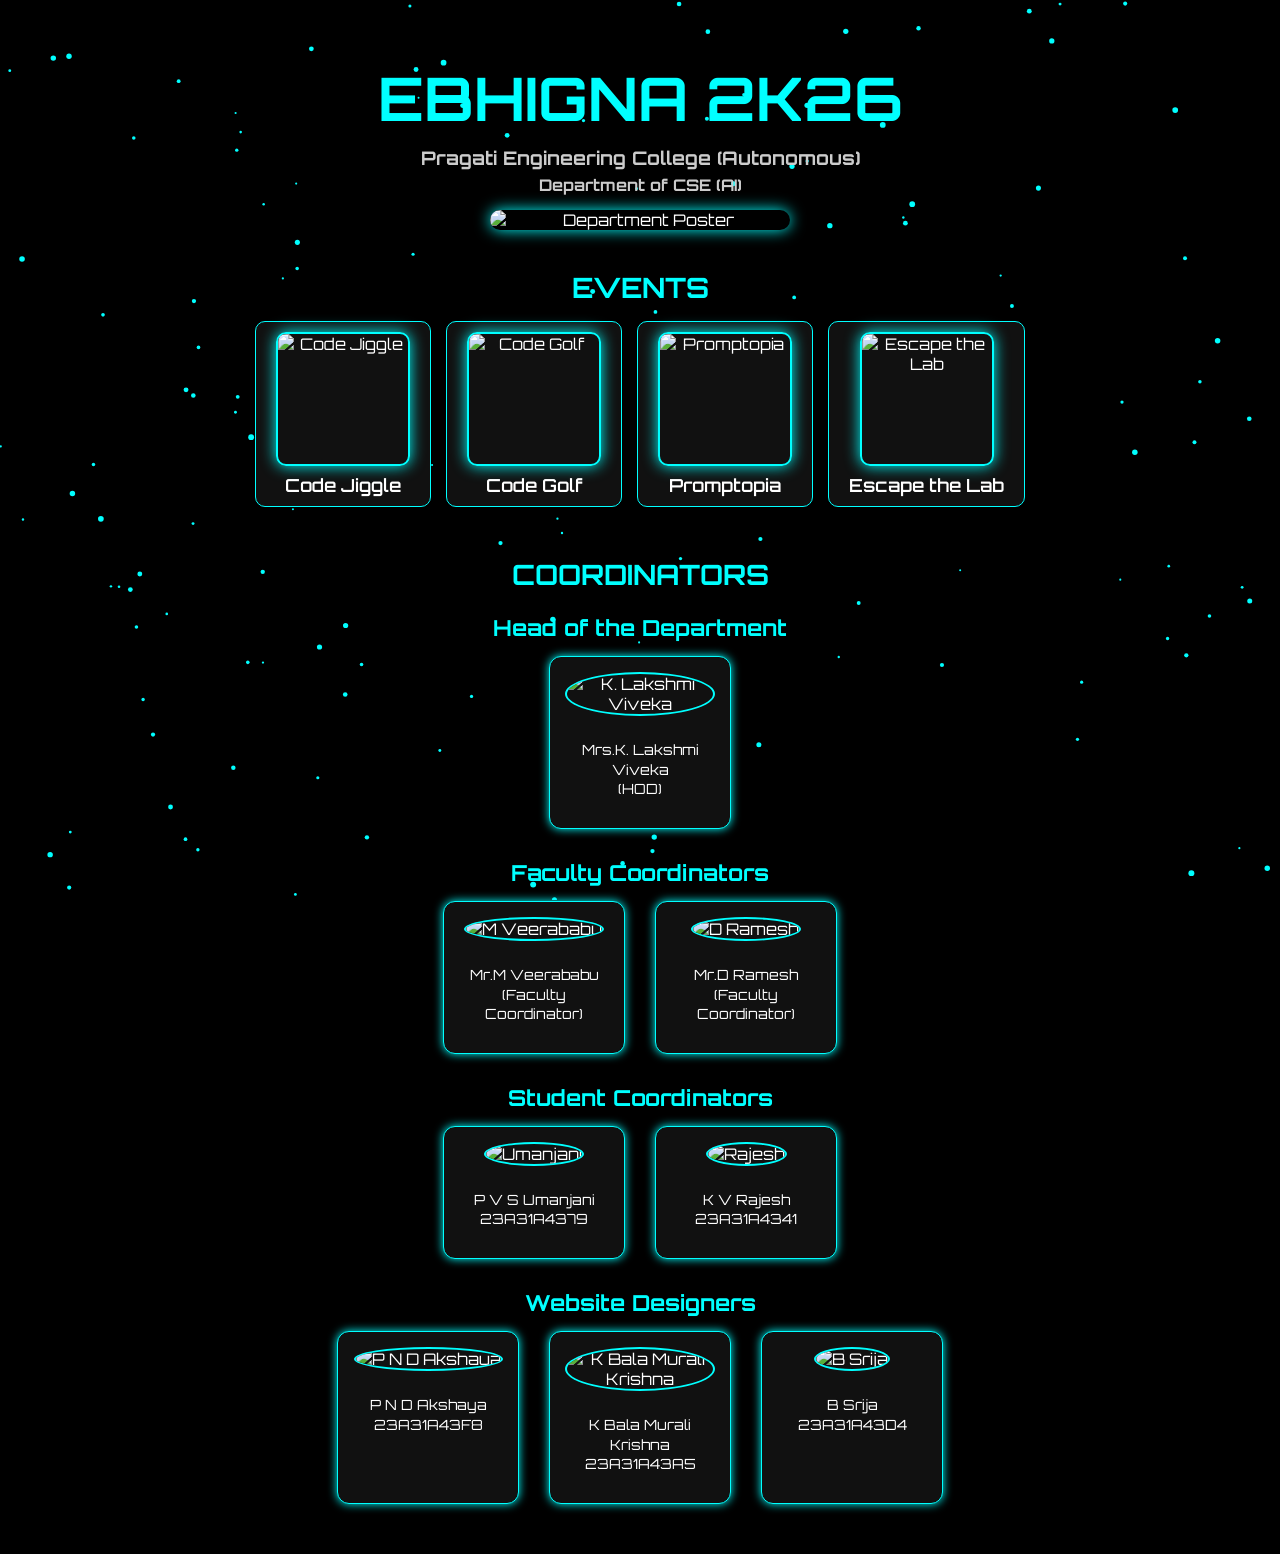
==== ebhigna.html @ 726fcb1c "Add files via upload" ====
<!DOCTYPE html>
<html lang="en">
<head>
  <meta charset="UTF-8">
  <meta name="viewport" content="width=device-width, initial-scale=1.0">
  <title>EBHIGNA 2K26</title>
  <link rel="stylesheet" href="ebhigna.css">
  <link href="https://fonts.googleapis.com/css2?family=Orbitron:wght@700&family=Roboto&display=swap" rel="stylesheet">
</head>
<body>

  <!-- Animated background -->
  <canvas id="bg"></canvas>

  <div class="container">

    <!-- Page Header -->
    <header class="page-header">
      <h1 class="ebhigna-title">EBHIGNA 2K26</h1>
    
      <h3>Pragati Engineering College (Autonomous)</h3>
      <h4>Department of CSE (AI)</h4>

      <div class="dept-poster">
        <img src="department_poster.jpg" alt="Department Poster">
      </div>
    </header>

    <!-- Events Section -->
    <!-- Events Section -->
<section class="events">
  <h2 class="section-title">Events</h2>
  <ul class="event-list">
    <li class="event" data-description="Code Jiggle is a coding event where participants solve puzzles and challenges in a fun, competitive environment.">
      <img src="codejiggle.jpg" alt="Code Jiggle" class="event-img">
      <p>Code Jiggle</p>
    </li>

    <li class="event" data-description="Code Golf challenges participants to solve problems using the shortest possible code.">
      <img src="codegolf.jpg" alt="Code Golf" class="event-img">
      <p>Code Golf</p>
    </li>

    <li class="event" data-description="Promptopia is all about AI prompts, creativity, and prompt engineering challenges.">
      <img src="promptopia.jpg" alt="Promptopia" class="event-img">
      <p>Promptopia</p>
    </li>

    <li class="event" data-description="Escape the Lab is a problem-solving and logic event with a mystery/lab theme.">
      <img src="escapelab.jpg" alt="Escape the Lab" class="event-img">
      <p>Escape the Lab</p>
    </li>
  </ul>
</section>


    <!-- Coordinators Section -->
    <section class="coordinators">
      <h2 class="section-title">Coordinators</h2>

      <!-- HOD -->
      <div class="section-group">
        <h3>Head of the Department</h3>
        <div class="coord-row">
          <div class="coord-card">
            <img src="hod.jpg" alt="K. Lakshmi Viveka">
            <p>Mrs.K. Lakshmi Viveka<br>(HOD)</p>
          </div>
        </div>
      </div>

      <!-- Faculty Coordinators -->
      <div class="section-group">
        <h3>Faculty Coordinators</h3>
        <div class="coord-row">
          <div class="coord-card">
	    <img src="veerababu.jpg" alt="M Veerababu">
            <p>Mr.M Veerababu<br>(Faculty Coordinator)</p>
          </div>
          <div class="coord-card">
            <img src="ramesh.jpg" alt="D Ramesh">
            <p>Mr.D Ramesh<br>(Faculty Coordinator)</p>
          </div>
        </div>
      </div>

      <!-- Student Coordinators -->
      <div class="section-group">
        <h3>Student Coordinators</h3>
        <div class="coord-row">
          <div class="coord-card">
            <img src="umanjani.jpg" alt="Umanjani">
            <p>P V S Umanjani<br>23A31A4379</p>
          </div>
          <div class="coord-card">
            <img src="rajesh.jpg" alt="Rajesh">
            <p>K V Rajesh<br>23A31A4341</p>
          </div>
        </div>
      </div>

      <!-- Website Designers -->
      <div class="section-group">
        <h3>Website Designers</h3>
        <div class="coord-row">
          <div class="coord-card">
            <img src="akshaya.jpg" alt="P N D Akshaya">
            <p>P N D Akshaya<br>23A31A43F8</p>
          </div>
          <div class="coord-card">
	    <img src="bala.jpg" alt="K Bala Murali Krishna">
            <p>K Bala Murali Krishna<br>23A31A43A5</p>
          </div>
          <div class="coord-card">
            <img src="srija.jpg" alt="B Srija">
            <p>B Srija<br>23A31A43D4</p>
          </div>
        </div>
      </div>
    </section>

  </div>

  <!-- Event Description Popup -->
  <div id="modal" class="modal">
    <div class="modal-content">
      <span class="close">&times;</span>
      <h3 id="modal-name"></h3>
      <p id="modal-text"></p>
    </div>
  </div>

  <script src="ebhigna.js"></script>
</body>
</html>
---- ebhigna.css ----
/* ---------- BASIC RESET ---------- */
body, html {
  margin: 0;
  padding: 0;
  width: 100%;
  font-family: 'Orbitron', sans-serif;
  overflow-x: hidden;
  background: #000;
  color: white;
}

/* ---------- BACKGROUND CANVAS ---------- */
canvas#bg {
  position: fixed;
  top: 0;
  left: 0;
  width: 100%;
  height: 100%;
  z-index: 0;
}

/* ---------- MAIN CONTAINER ---------- */
.container {
  position: relative;
  z-index: 2;
  padding: 20px;
  text-align: center;
}

/* ---------- PAGE HEADER ---------- */
.page-header h1 {
  font-size: 60px;
  color: cyan;
  margin-bottom: 10px;
}

.page-header h2 {
  font-size: 36px;
  color: #0ff;
}

.page-header h3, .page-header h4 {
  margin: 5px 0;
  color: #ccc;
}

/* ---------- DEPARTMENT POSTER ---------- */
.dept-poster img {
  width: 300px;
  max-width: 80%;
  border-radius: 10px;
  margin: 15px auto;
  display: block;
  box-shadow: 0 0 15px cyan;
}

/* ---------- EVENTS SECTION ---------- */
.events {
  margin-top: 40px;
}

.section-title {
  color: cyan;
  font-size: 28px;
  margin-bottom: 15px;
  text-transform: uppercase;
}

.event-list {
  list-style: none;
  padding: 0;
  display: flex;
  flex-wrap: wrap;
  justify-content: center;
  gap: 15px;
}

.event {
  background: #111;
  color: white;
  border: 1px solid cyan;
  padding: 10px 20px;
  border-radius: 10px;
  cursor: pointer;
  transition: 0.3s;
}

.event:hover {
  background: cyan;
  color: black;
  box-shadow: 0 0 10px cyan;
}

/* ---------- EVENT IMAGE STYLING ---------- */
.event {
  display: flex;
  flex-direction: column;
  align-items: center;
  justify-content: center;
}

.event-img {
  width: 130px;
  height: 130px;
  object-fit: cover;
  border-radius: 10px;
  border: 2px solid cyan;
  box-shadow: 0 0 15px cyan;
  margin-bottom: 8px;
  transition: transform 0.3s ease, box-shadow 0.3s ease;
}

.event:hover .event-img {
  transform: scale(1.08);
  box-shadow: 0 0 25px cyan;
}

.event p {
  font-size: 18px;
  color: white;
  margin: 0;
  font-weight: 600;
}


/* ---------- COORDINATORS SECTION ---------- */
.coordinators {
  margin-top: 50px;
  text-align: center;
}

.section-group {
  margin-bottom: 30px;
}

.section-group h3 {
  color: cyan;
  margin-bottom: 15px;
  font-size: 22px;
}

/* ---------- Coordinator Cards ---------- */
.coord-row {
  display: flex;
  justify-content: center;
  flex-wrap: wrap;
  gap: 30px;
}

.coord-card {
  background: #111;
  border: 1px solid cyan;
  border-radius: 12px;
  padding: 15px;
  width: 150px;
  text-align: center;
  box-shadow: 0 0 10px cyan;
  transition: transform 0.3s ease, box-shadow 0.3s ease;
}

.coord-card:hover {
  transform: scale(1.05);
  box-shadow: 0 0 20px cyan;
}

.coord-card img {
  width: 100px;
  height: 100px;
  object-fit: cover;
  border-radius: 50%;
  border: 2px solid cyan;
  margin-bottom: 10px;
}

.coord-card p {
  font-size: 14px;
  color: #fff;
  line-height: 1.4;
}

/* ---------- EVENT POPUP BOX (FINAL) ---------- */
.modal {
  display: none;
  position: fixed;
  top: 0;
  left: 0;
  width: 100%;
  height: 100%;
  background: rgba(0, 0, 0, 0.6);
  justify-content: center;
  align-items: center;
  z-index: 1000;
}

.modal-content {
  background: #0a0a0a;
  color: cyan;
  padding: 30px;
  border-radius: 15px;
  width: 720px;          /* wide enough for 4 coordinator boxes */
  max-width: 95%;
  max-height: 80vh;
  overflow-y: auto;
  box-shadow: 0 0 25px cyan;
  text-align: center;
  position: relative;
  animation: popup 0.35s ease;
  display: flex;
  flex-direction: column;
  align-items: center;
}

/* Popup animation */
@keyframes popup {
  from { transform: scale(0.85); opacity: 0; }
  to { transform: scale(1); opacity: 1; }
}

/* Close button */
.close {
  position: absolute;
  top: 8px;
  right: 12px;
  color: red;
  font-size: 22px;
  font-weight: bold;
  cursor: pointer;
}
.close:hover {
  color: white;
}

/* Title and text alignment inside popup */
#modal-name {
  font-size: 26px;
  color: cyan;
  margin-bottom: 10px;
}
#modal-text {
  text-align: left;
  color: #fff;
  margin: 0 auto 15px;
  max-width: 600px;
  line-height: 1.5;
}

/* Coordinator cards inside popup */
.popup-coord-section {
  margin-top: 15px;
}
.popup-coord-title {
  color: cyan;
  margin: 10px 0;
  font-size: 20px;
  text-transform: uppercase;
}
.popup-coord-row {
  display: flex;
  justify-content: center;
  gap: 20px;
  flex-wrap: nowrap;   /* ensures all 4 stay in one row */
}
.popup-coord-card {
  background: #111;
  border: 1px solid cyan;
  border-radius: 10px;
  padding: 10px;
  width: 150px;
  text-align: center;
  box-shadow: 0 0 10px cyan;
  transition: transform 0.3s ease, box-shadow 0.3s ease;
}
.popup-coord-card:hover {
  transform: scale(1.05);
  box-shadow: 0 0 20px cyan;
}
.popup-coord-card img {
  width: 90px;
  height: 90px;
  object-fit: cover;
  border-radius: 50%;
  border: 2px solid cyan;
  margin-bottom: 8px;
}
.popup-coord-card p {
  font-size: 13px;
  color: white;
  line-height: 1.3;
}

/* ---------- RESPONSIVE ---------- */
@media (max-width: 768px) {
  .page-header h1 { font-size: 40px; }
  .page-header h2 { font-size: 28px; }
  .event { padding: 8px 15px; }
  .modal-content {
    width: 95%;
    max-height: 85vh;
    padding: 20px;
  }
  .popup-coord-row {
    flex-wrap: wrap; /* allow wrapping on mobile */
  }
}

/* ---------- REGISTER BUTTON ---------- */
.register-btn {
  background: cyan;
  color: black;
  font-weight: bold;
  text-decoration: none;
  padding: 10px 25px;
  border-radius: 8px;
  box-shadow: 0 0 15px cyan;
  transition: all 0.3s ease;
}

.register-btn:hover {
  background: black;
  color: cyan;
  box-shadow: 0 0 25px cyan;
}
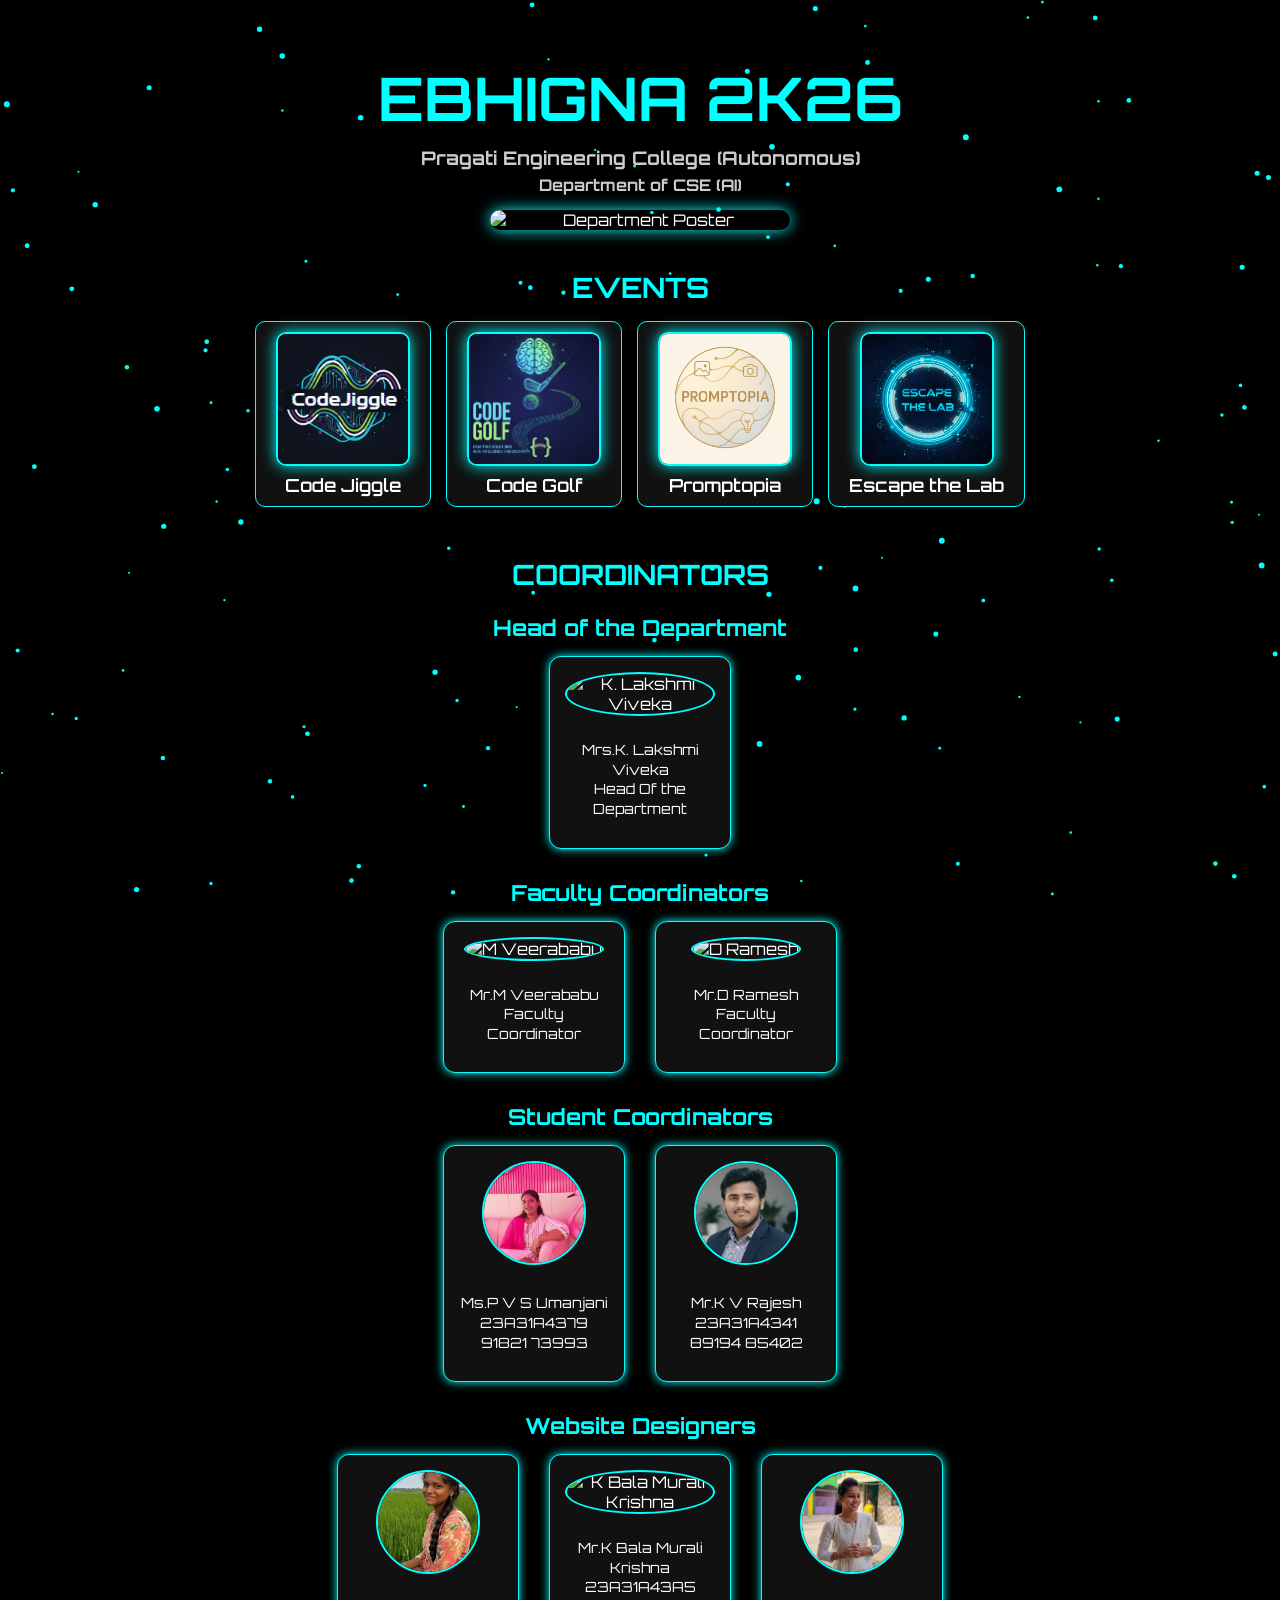
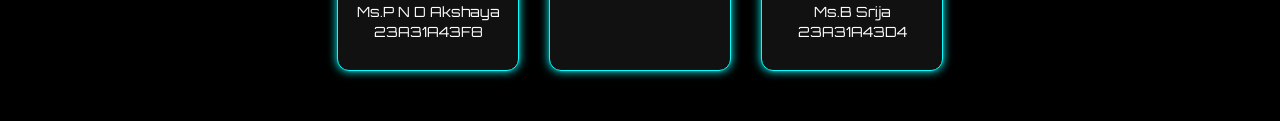
==== commit f8488e7d: "Update ebhigna.html" ====
--- a/ebhigna.html
+++ b/ebhigna.html
@@ -64,7 +64,7 @@
         <div class="coord-row">
           <div class="coord-card">
             <img src="hod.jpg" alt="K. Lakshmi Viveka">
-            <p>Mrs.K. Lakshmi Viveka<br>(HOD)</p>
+            <p>Mrs.K. Lakshmi Viveka<br>Head Of the Department</p>
           </div>
         </div>
       </div>
@@ -75,11 +75,11 @@
         <div class="coord-row">
           <div class="coord-card">
 	    <img src="veerababu.jpg" alt="M Veerababu">
-            <p>Mr.M Veerababu<br>(Faculty Coordinator)</p>
+            <p>Mr.M Veerababu<br>Faculty Coordinator</p>
           </div>
           <div class="coord-card">
             <img src="ramesh.jpg" alt="D Ramesh">
-            <p>Mr.D Ramesh<br>(Faculty Coordinator)</p>
+            <p>Mr.D Ramesh<br>Faculty Coordinator</p>
           </div>
         </div>
       </div>
@@ -90,11 +90,11 @@
         <div class="coord-row">
           <div class="coord-card">
             <img src="umanjani.jpg" alt="Umanjani">
-            <p>P V S Umanjani<br>23A31A4379</p>
+            <p>Ms.P V S Umanjani<br>23A31A4379<br>91821 73993</p>
           </div>
           <div class="coord-card">
             <img src="rajesh.jpg" alt="Rajesh">
-            <p>K V Rajesh<br>23A31A4341</p>
+            <p>Mr.K V Rajesh<br>23A31A4341<br>89194 85402</p>
           </div>
         </div>
       </div>
@@ -105,15 +105,15 @@
         <div class="coord-row">
           <div class="coord-card">
             <img src="akshaya.jpg" alt="P N D Akshaya">
-            <p>P N D Akshaya<br>23A31A43F8</p>
+            <p>Ms.P N D Akshaya<br>23A31A43F8</p>
           </div>
           <div class="coord-card">
 	    <img src="bala.jpg" alt="K Bala Murali Krishna">
-            <p>K Bala Murali Krishna<br>23A31A43A5</p>
+            <p>Mr.K Bala Murali Krishna<br>23A31A43A5</p>
           </div>
           <div class="coord-card">
             <img src="srija.jpg" alt="B Srija">
-            <p>B Srija<br>23A31A43D4</p>
+            <p>Ms.B Srija<br>23A31A43D4</p>
           </div>
         </div>
       </div>
@@ -133,3 +133,4 @@
   <script src="ebhigna.js"></script>
 </body>
 </html>
+
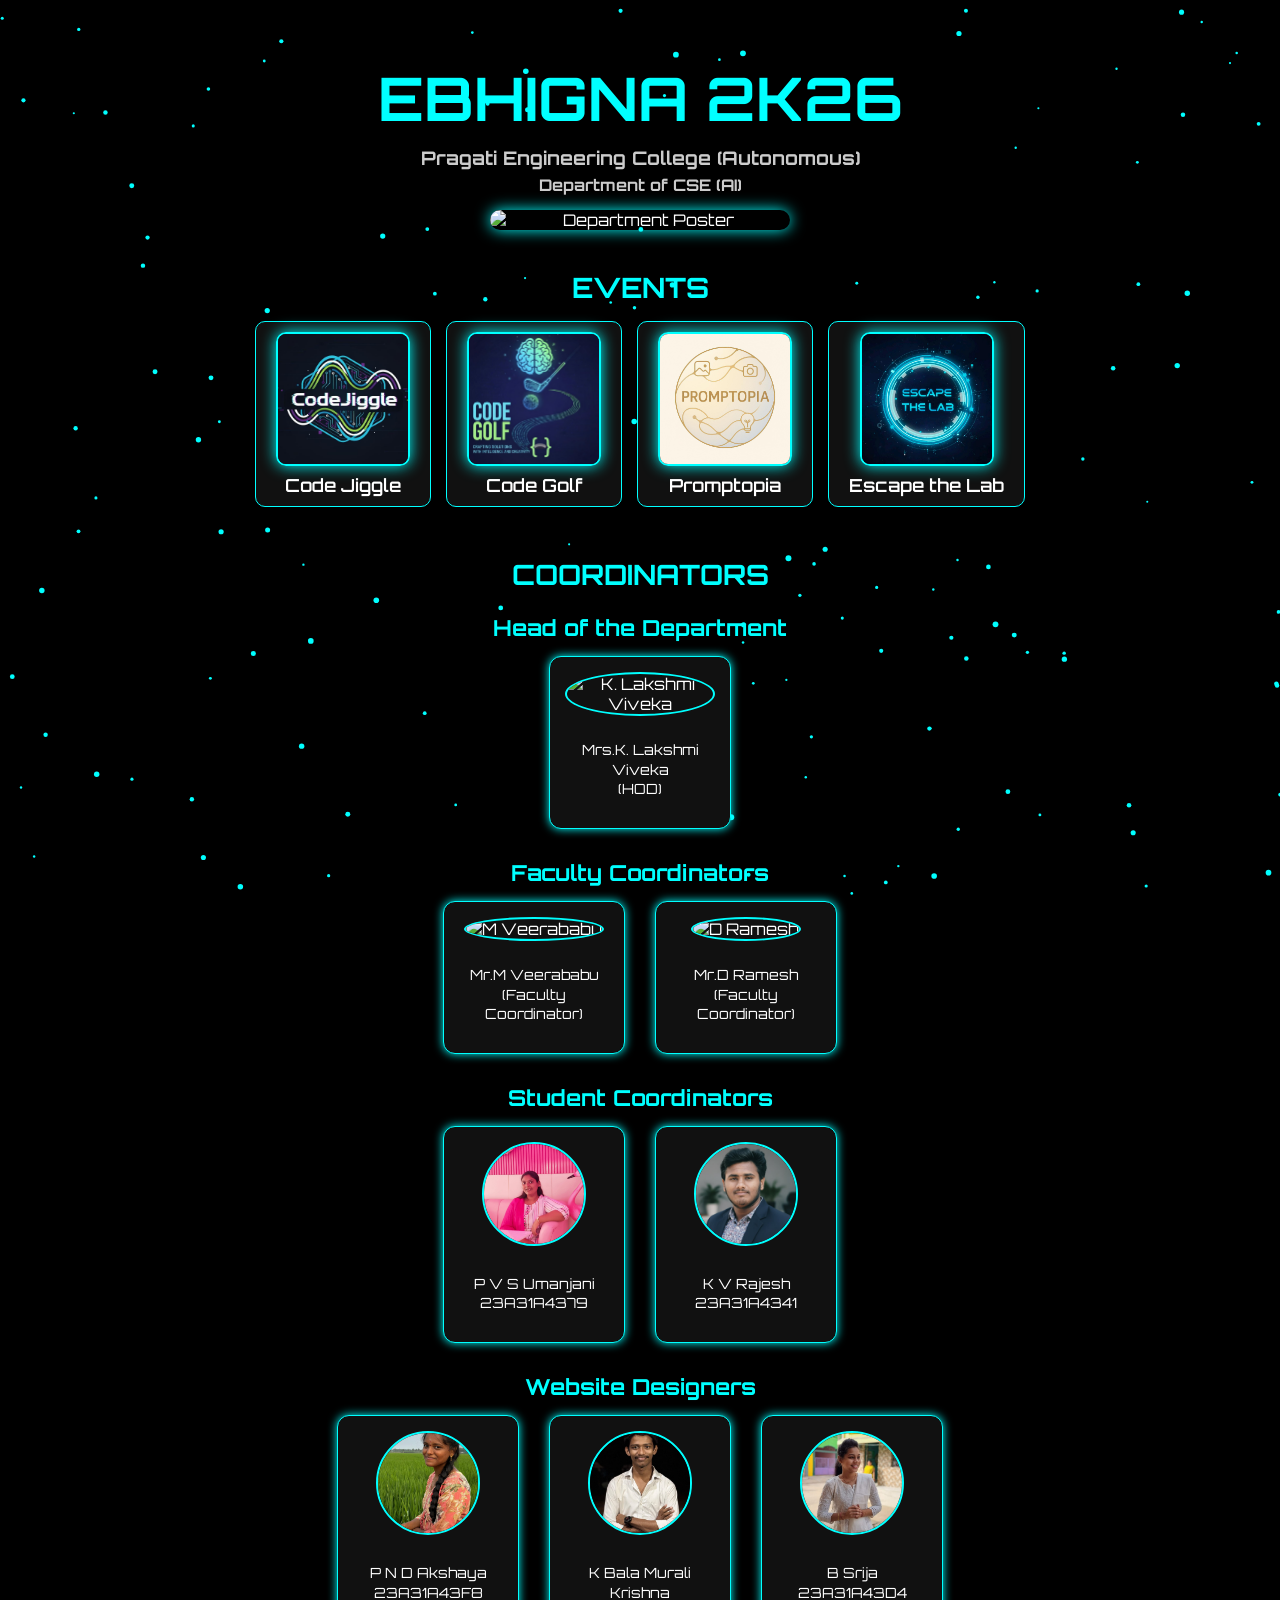
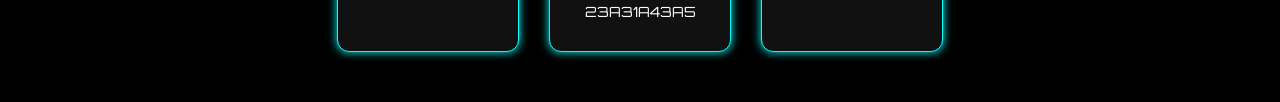
==== commit 0a2c22b4: "Revise event details and guidelines in ebhigna.html Updated event descriptions and guidelines for cl" ====
--- a/ebhigna.html
+++ b/ebhigna.html
@@ -17,7 +17,6 @@
     <!-- Page Header -->
     <header class="page-header">
       <h1 class="ebhigna-title">EBHIGNA 2K26</h1>
-    
       <h3>Pragati Engineering College (Autonomous)</h3>
       <h4>Department of CSE (AI)</h4>
 
@@ -27,32 +26,65 @@
     </header>
 
     <!-- Events Section -->
-    <!-- Events Section -->
-<section class="events">
-  <h2 class="section-title">Events</h2>
-  <ul class="event-list">
-    <li class="event" data-description="Code Jiggle is a coding event where participants solve puzzles and challenges in a fun, competitive environment.">
-      <img src="codejiggle.jpg" alt="Code Jiggle" class="event-img">
-      <p>Code Jiggle</p>
-    </li>
+    <section class="events">
+      <h2 class="section-title">Events</h2>
+      <ul class="event-list">
 
-    <li class="event" data-description="Code Golf challenges participants to solve problems using the shortest possible code.">
-      <img src="codegolf.jpg" alt="Code Golf" class="event-img">
-      <p>Code Golf</p>
-    </li>
+        <!-- ✅ Updated Code Jiggle -->
+        <li class="event" data-description="
+        <br>
+        CodeJiggle is a two-round coding event — a 25-minute quiz on programming and aptitude, followed by a 1-hour coding round to design functional solutions testing logic and implementation skills.
+        <br><br>
+        <strong style='color:cyan;'>Guidelines:</strong><br>
+	1. Be honest — no malpractice.<br>
+	2. Submit within the time limit.<br>
+	3. Follow organizer instructions.<br>
+	4. Use only approved tools.<br>
+	5. Write original, requirement-based code.
+	">
+          <img src="codejiggle.jpg" alt="Code Jiggle" class="event-img">
+          <p>Code Jiggle</p>
+        </li>
 
-    <li class="event" data-description="Promptopia is all about AI prompts, creativity, and prompt engineering challenges.">
-      <img src="promptopia.jpg" alt="Promptopia" class="event-img">
-      <p>Promptopia</p>
-    </li>
+        <!-- code Golf -->
+        <li class="event" data-description=" <br>
+        Code Golf is a fun C coding contest where participants solve tasks using the shortest possible code. Correct output is mandatory, and creativity with concise solutions wins.
+        <br><br>
+        <strong style='color:cyan;'>Guidelines:</strong><br>
+	1. Use only C language.<br>
+	2. Write the shortest working code.<br>
+	3. Shortest valid code wins.<br>
+	4. Judges’ decision is final.">
+          <img src="codegolf.jpg" alt="Code Golf" class="event-img">
+          <p>Code Golf</p>
+        </li>
 
-    <li class="event" data-description="Escape the Lab is a problem-solving and logic event with a mystery/lab theme.">
-      <img src="escapelab.jpg" alt="Escape the Lab" class="event-img">
-      <p>Escape the Lab</p>
-    </li>
-  </ul>
-</section>
+        <li class="event" data-description=" <br>
+        Participants view an image and write the most accurate AI prompt to recreate it using tools like DALL·E, Midjourney, or Leonardo AI.
+        <br><br>
+        <strong style='color:cyan;'>Guidelines:</strong><br>
+        1. A tool will be provided no other tool is used..<br>
+        2. Laptop is required.">
+          <img src="promptopia.jpg" alt="Promptopia" class="event-img">
+          <p>Promptopia</p>
+        </li>
 
+        <li class="event" data-description=" <br>
+        Escape the Lab is a story-based tech challenge where participants solve puzzles, debug clues, and decode messages to unlock rounds and escape the virtual lab.
+        <br><br>
+        <strong style='color:cyan;'>Guidelines:</strong><br>
+	1. Teams of up to 3 members.<br>
+	2. Solve logical, technical, and decoding challenges to progress.<br>
+	3. Each level has puzzles, debugging tasks, and clues tied to the story.<br>
+	4. No phones, internet, or external help allowed.<br>
+	5. Follow the storyline closely — rounds are connected.<br>
+	6. First to escape (finish all rounds) wins.<br>
+	7. Report 15 minutes early for briefing and verification.">
+          <img src="escapelab.jpg" alt="Escape the Lab" class="event-img">
+          <p>Escape the Lab</p>
+        </li>
+      </ul>
+    </section>
 
     <!-- Coordinators Section -->
     <section class="coordinators">
@@ -64,7 +96,7 @@
         <div class="coord-row">
           <div class="coord-card">
             <img src="hod.jpg" alt="K. Lakshmi Viveka">
-            <p>Mrs.K. Lakshmi Viveka<br>Head Of the Department</p>
+            <p>Mrs.K. Lakshmi Viveka<br>(HOD)</p>
           </div>
         </div>
       </div>
@@ -74,12 +106,12 @@
         <h3>Faculty Coordinators</h3>
         <div class="coord-row">
           <div class="coord-card">
-	    <img src="veerababu.jpg" alt="M Veerababu">
-            <p>Mr.M Veerababu<br>Faculty Coordinator</p>
+            <img src="veerababu.jpg" alt="M Veerababu">
+            <p>Mr.M Veerababu<br>(Faculty Coordinator)</p>
           </div>
           <div class="coord-card">
             <img src="ramesh.jpg" alt="D Ramesh">
-            <p>Mr.D Ramesh<br>Faculty Coordinator</p>
+            <p>Mr.D Ramesh<br>(Faculty Coordinator)</p>
           </div>
         </div>
       </div>
@@ -90,11 +122,11 @@
         <div class="coord-row">
           <div class="coord-card">
             <img src="umanjani.jpg" alt="Umanjani">
-            <p>Ms.P V S Umanjani<br>23A31A4379<br>91821 73993</p>
+            <p>P V S Umanjani<br>23A31A4379</p>
           </div>
           <div class="coord-card">
             <img src="rajesh.jpg" alt="Rajesh">
-            <p>Mr.K V Rajesh<br>23A31A4341<br>89194 85402</p>
+            <p>K V Rajesh<br>23A31A4341</p>
           </div>
         </div>
       </div>
@@ -105,20 +137,19 @@
         <div class="coord-row">
           <div class="coord-card">
             <img src="akshaya.jpg" alt="P N D Akshaya">
-            <p>Ms.P N D Akshaya<br>23A31A43F8</p>
+            <p>P N D Akshaya<br>23A31A43F8</p>
           </div>
           <div class="coord-card">
-	    <img src="bala.jpg" alt="K Bala Murali Krishna">
-            <p>Mr.K Bala Murali Krishna<br>23A31A43A5</p>
+            <img src="bala.jpg" alt="K Bala Murali Krishna">
+            <p>K Bala Murali Krishna<br>23A31A43A5</p>
           </div>
           <div class="coord-card">
             <img src="srija.jpg" alt="B Srija">
-            <p>Ms.B Srija<br>23A31A43D4</p>
+            <p>B Srija<br>23A31A43D4</p>
           </div>
         </div>
       </div>
     </section>
-
   </div>
 
   <!-- Event Description Popup -->
@@ -133,4 +164,3 @@
   <script src="ebhigna.js"></script>
 </body>
 </html>
-
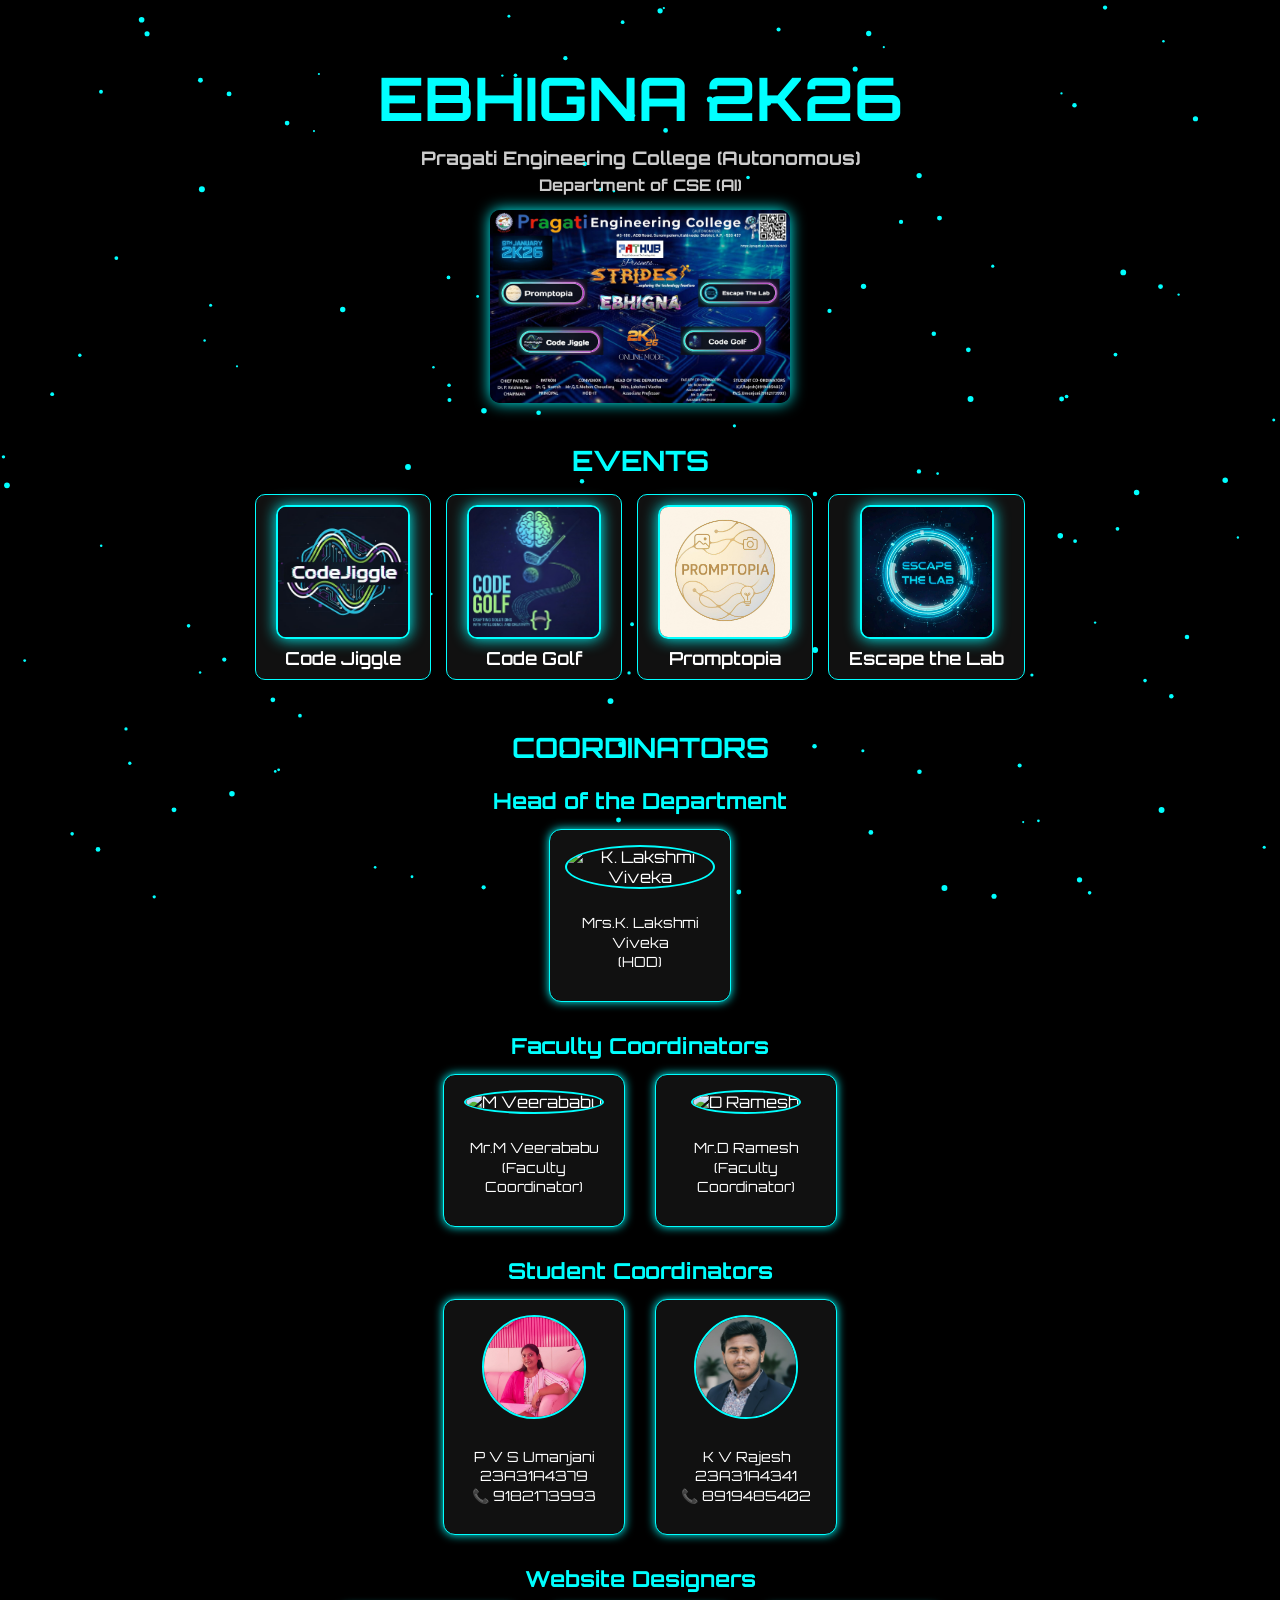
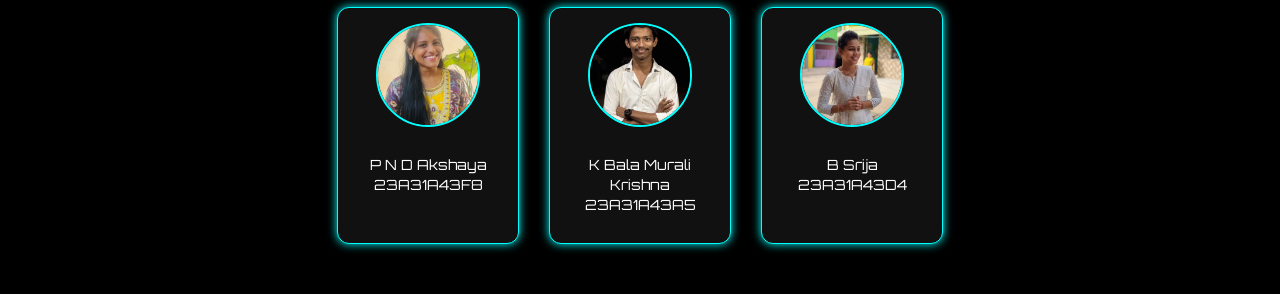
==== commit 25ab7669: "Update student coordinators with contact numbers Added phone numbers for student coordinators." ====
--- a/ebhigna.html
+++ b/ebhigna.html
@@ -122,11 +122,11 @@
         <div class="coord-row">
           <div class="coord-card">
             <img src="umanjani.jpg" alt="Umanjani">
-            <p>P V S Umanjani<br>23A31A4379</p>
+            <p>P V S Umanjani<br>23A31A4379<br>📞 9182173993</p>
           </div>
           <div class="coord-card">
             <img src="rajesh.jpg" alt="Rajesh">
-            <p>K V Rajesh<br>23A31A4341</p>
+            <p>K V Rajesh<br>23A31A4341<br>📞 8919485402</p>
           </div>
         </div>
       </div>
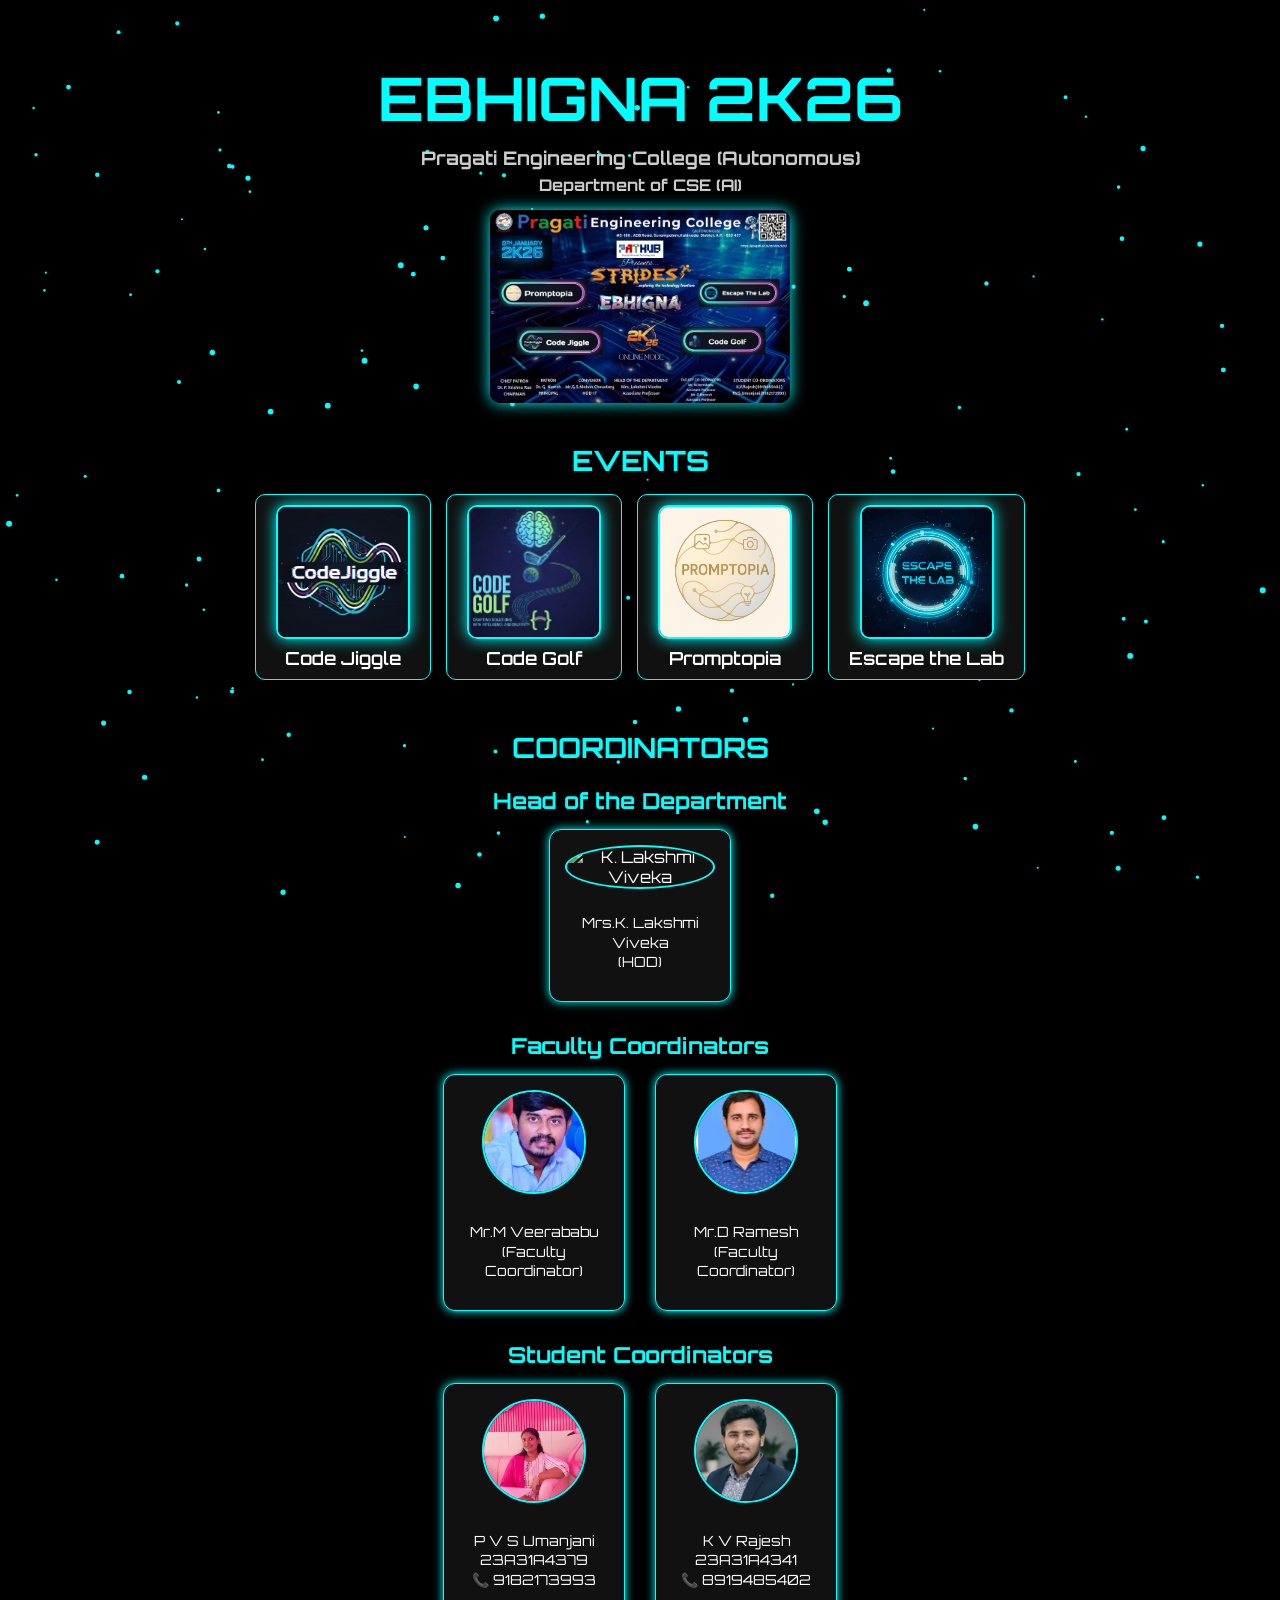
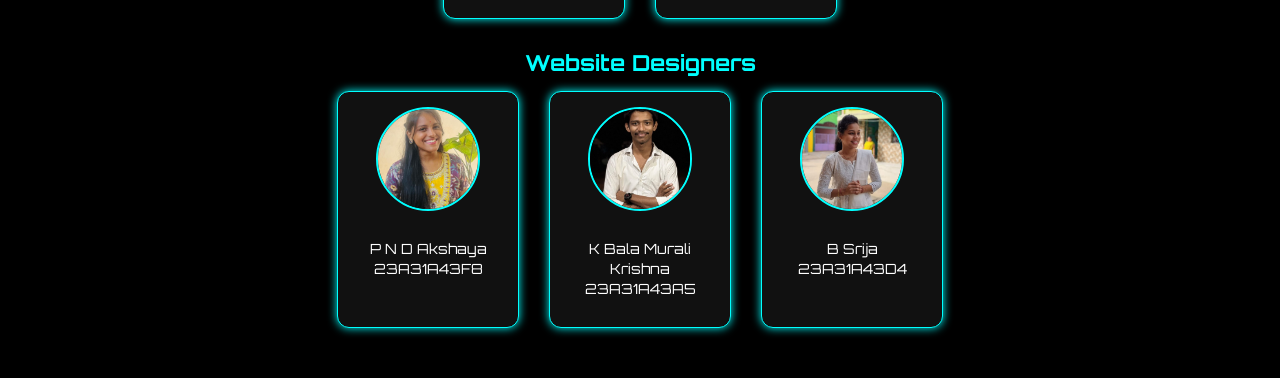
==== commit 8533ec7c: "Fix HTML formatting and update event details" ====
--- a/ebhigna.html
+++ b/ebhigna.html
@@ -95,7 +95,7 @@
         <h3>Head of the Department</h3>
         <div class="coord-row">
           <div class="coord-card">
-            <img src="hod.jpg" alt="K. Lakshmi Viveka">
+            <img src="hodmam.jpg" alt="K. Lakshmi Viveka">
             <p>Mrs.K. Lakshmi Viveka<br>(HOD)</p>
           </div>
         </div>
@@ -164,3 +164,4 @@
   <script src="ebhigna.js"></script>
 </body>
 </html>
+
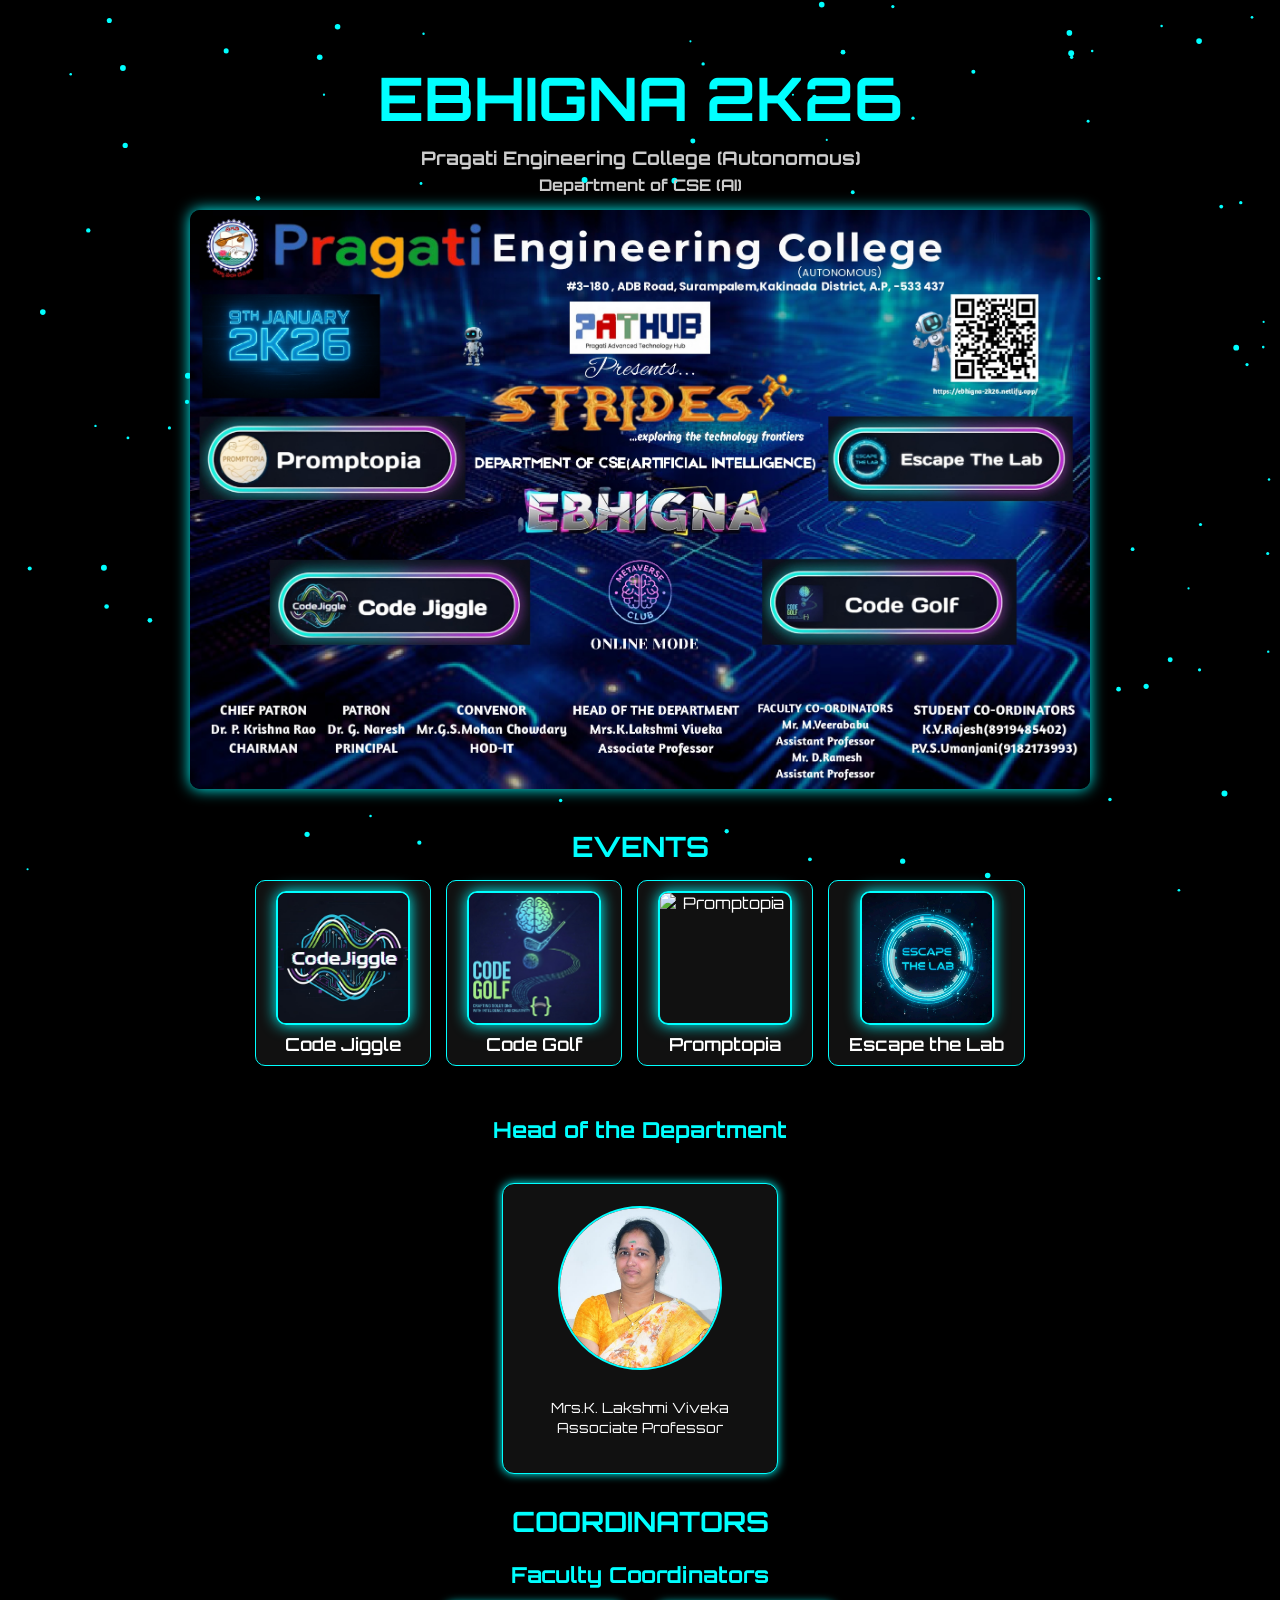
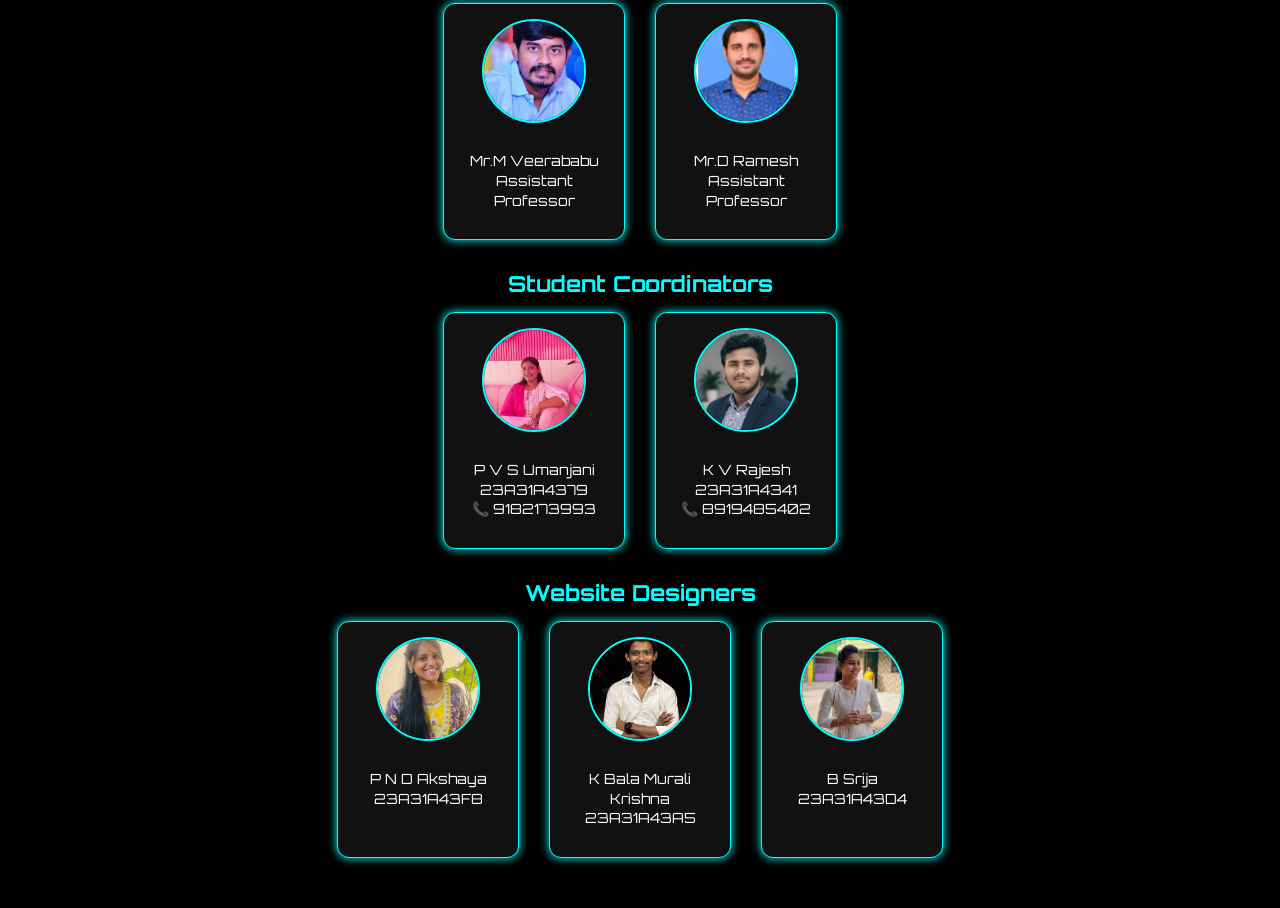
==== commit 6a69a0e0: "Revise event descriptions and coordinator roles Updated event details and coordinator information in" ====
--- a/ebhigna.html
+++ b/ebhigna.html
@@ -21,7 +21,7 @@
       <h4>Department of CSE (AI)</h4>
 
       <div class="dept-poster">
-        <img src="department_poster.jpg" alt="Department Poster">
+        <img src="dept.jpg" alt="Department Poster">
       </div>
     </header>
 
@@ -65,7 +65,7 @@
         <strong style='color:cyan;'>Guidelines:</strong><br>
         1. A tool will be provided no other tool is used..<br>
         2. Laptop is required.">
-          <img src="promptopia.jpg" alt="Promptopia" class="event-img">
+          <img src="promptopia.png" alt="Promptopia" class="event-img">
           <p>Promptopia</p>
         </li>
 
@@ -88,30 +88,32 @@
 
     <!-- Coordinators Section -->
     <section class="coordinators">
-      <h2 class="section-title">Coordinators</h2>
+
 
       <!-- HOD -->
-      <div class="section-group">
+      <div class="section-group hod-section">
+
         <h3>Head of the Department</h3>
         <div class="coord-row">
-          <div class="coord-card">
+          <div class="coord-card hod-card">
             <img src="hodmam.jpg" alt="K. Lakshmi Viveka">
-            <p>Mrs.K. Lakshmi Viveka<br>(HOD)</p>
+            <p>Mrs.K. Lakshmi Viveka<br>Associate Professor</p>
           </div>
         </div>
       </div>
 
       <!-- Faculty Coordinators -->
       <div class="section-group">
+  <h2 class="section-title">Coordinators</h2>
         <h3>Faculty Coordinators</h3>
         <div class="coord-row">
           <div class="coord-card">
             <img src="veerababu.jpg" alt="M Veerababu">
-            <p>Mr.M Veerababu<br>(Faculty Coordinator)</p>
+            <p>Mr.M Veerababu<br>Assistant Professor</p>
           </div>
           <div class="coord-card">
             <img src="ramesh.jpg" alt="D Ramesh">
-            <p>Mr.D Ramesh<br>(Faculty Coordinator)</p>
+            <p>Mr.D Ramesh<br>Assistant Professor</p>
           </div>
         </div>
       </div>
--- a/ebhigna.css
+++ b/ebhigna.css
@@ -46,12 +46,17 @@
 
 /* ---------- DEPARTMENT POSTER ---------- */
 .dept-poster img {
-  width: 300px;
-  max-width: 80%;
+  width: 900px; /* increased for desktop view */
+  max-width: 90%;
   border-radius: 10px;
   margin: 15px auto;
   display: block;
   box-shadow: 0 0 15px cyan;
+  transition: transform 0.3s ease;
+}
+
+.dept-poster img:hover {
+  transform: scale(1.03);
 }
 
 /* ---------- EVENTS SECTION ---------- */
@@ -122,7 +127,6 @@
   font-weight: 600;
 }
 
-
 /* ---------- COORDINATORS SECTION ---------- */
 .coordinators {
   margin-top: 50px;
@@ -197,7 +201,7 @@
   color: cyan;
   padding: 30px;
   border-radius: 15px;
-  width: 720px;          /* wide enough for 4 coordinator boxes */
+  width: 720px;
   max-width: 95%;
   max-height: 80vh;
   overflow-y: auto;
@@ -244,6 +248,20 @@
   line-height: 1.5;
 }
 
+/* ---------- EVENT POSTER IN POPUP ---------- */
+.popup-event-img {
+  text-align: center;
+  margin-bottom: 15px;
+}
+.popup-event-img img {
+  width: 600px;
+  height: auto;
+  border-radius: 12px;
+  border: 2px solid cyan;
+  box-shadow: 0 0 20px cyan;
+  object-fit: cover;
+}
+
 /* Coordinator cards inside popup */
 .popup-coord-section {
   margin-top: 15px;
@@ -258,7 +276,7 @@
   display: flex;
   justify-content: center;
   gap: 20px;
-  flex-wrap: nowrap;   /* ensures all 4 stay in one row */
+  flex-wrap: nowrap;
 }
 .popup-coord-card {
   background: #111;
@@ -293,13 +311,25 @@
   .page-header h1 { font-size: 40px; }
   .page-header h2 { font-size: 28px; }
   .event { padding: 8px 15px; }
+
+  /* Poster looks perfect on mobile */
+  .dept-poster img {
+    width: 300px;
+    max-width: 90%;
+  }
+
+  .popup-event-img img {
+    width: 220px;
+  }
+
   .modal-content {
     width: 95%;
     max-height: 85vh;
     padding: 20px;
   }
+
   .popup-coord-row {
-    flex-wrap: wrap; /* allow wrapping on mobile */
+    flex-wrap: wrap;
   }
 }
 
@@ -321,3 +351,28 @@
   box-shadow: 0 0 25px cyan;
 }
 
+/* ---------- BIGGER HOD CARD ONLY ---------- */
+
+/* Fix the alignment of Head of the Department section */
+.hod-section h3 {
+    margin-bottom: 40px !important;
+    display: block;
+    position: relative;
+    z-index: 5;
+}
+
+.hod-section .coord-row {
+    margin-top: 30px !important;
+}
+
+/* Bigger HOD card */
+.hod-card {
+    width: 230px !important;
+    padding: 22px !important;
+}
+
+.hod-card img {
+    width: 160px !important;
+    height: 160px !important;
+}
+
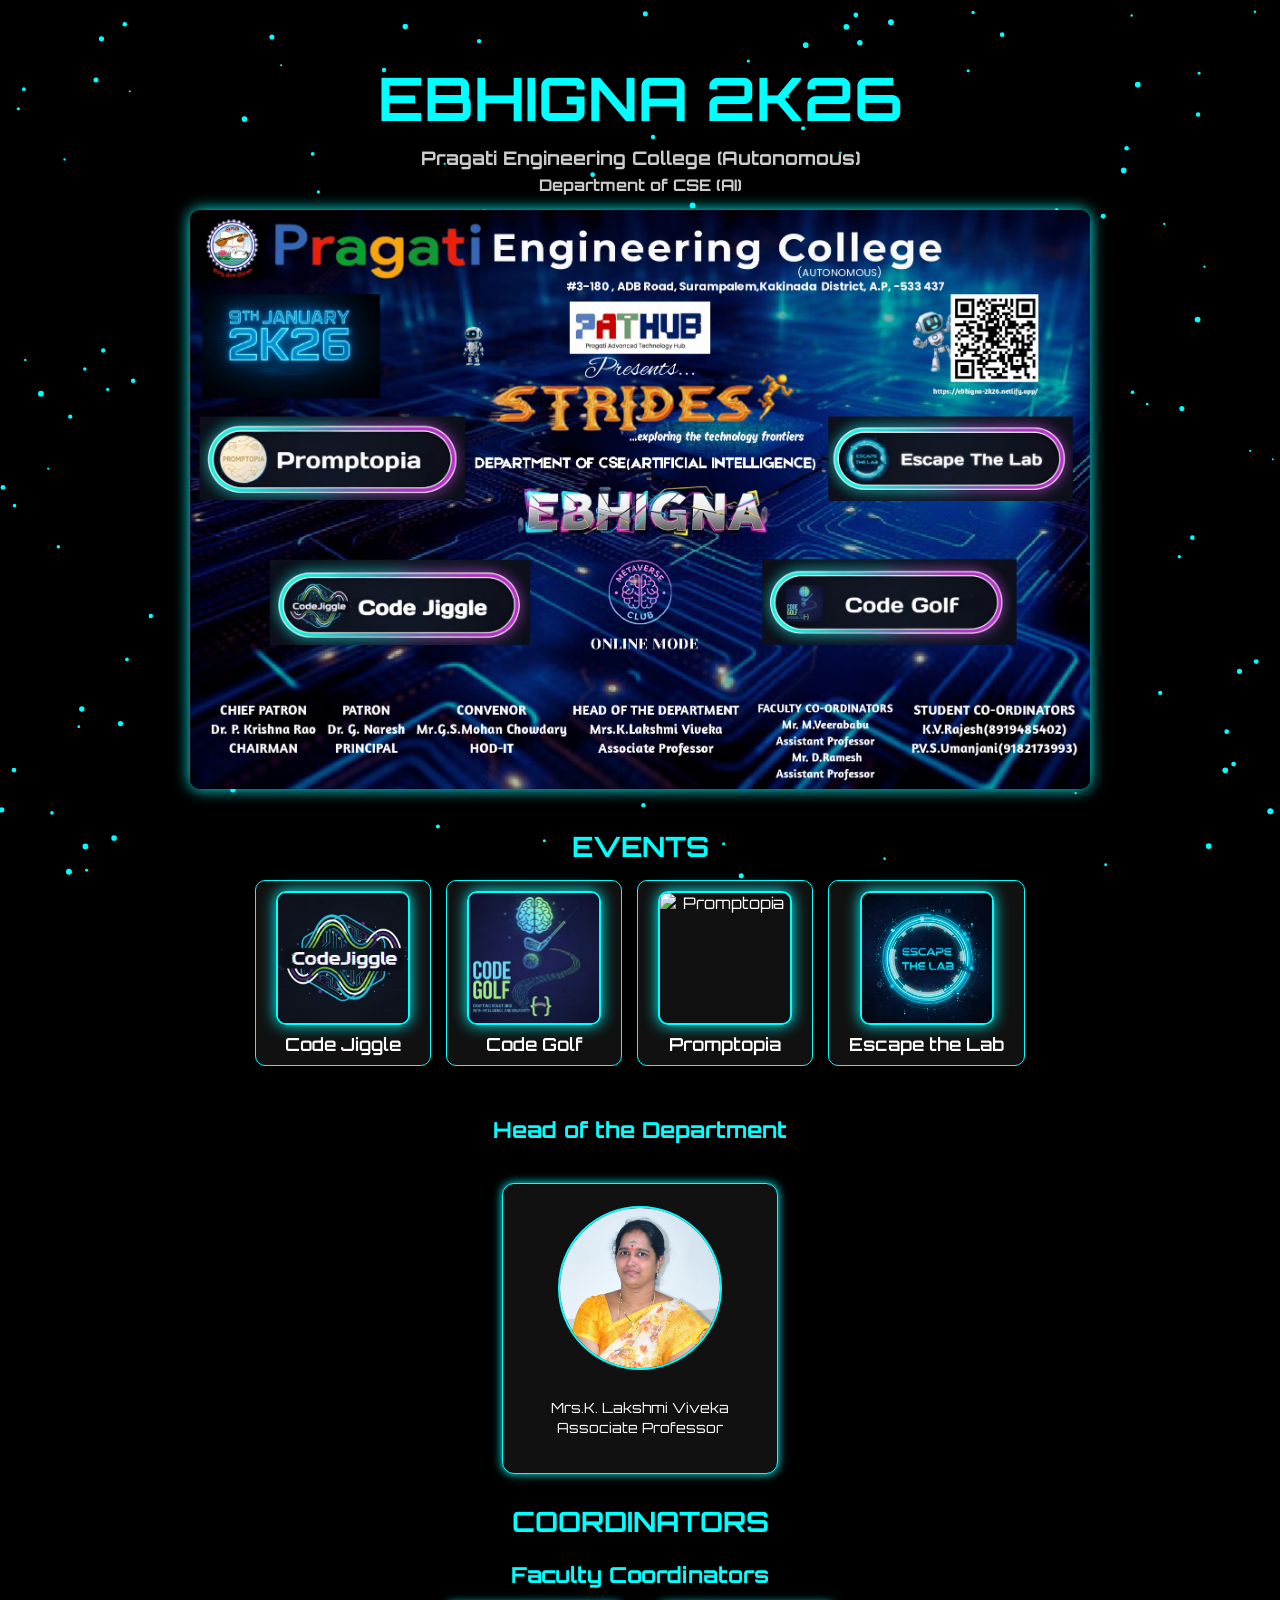
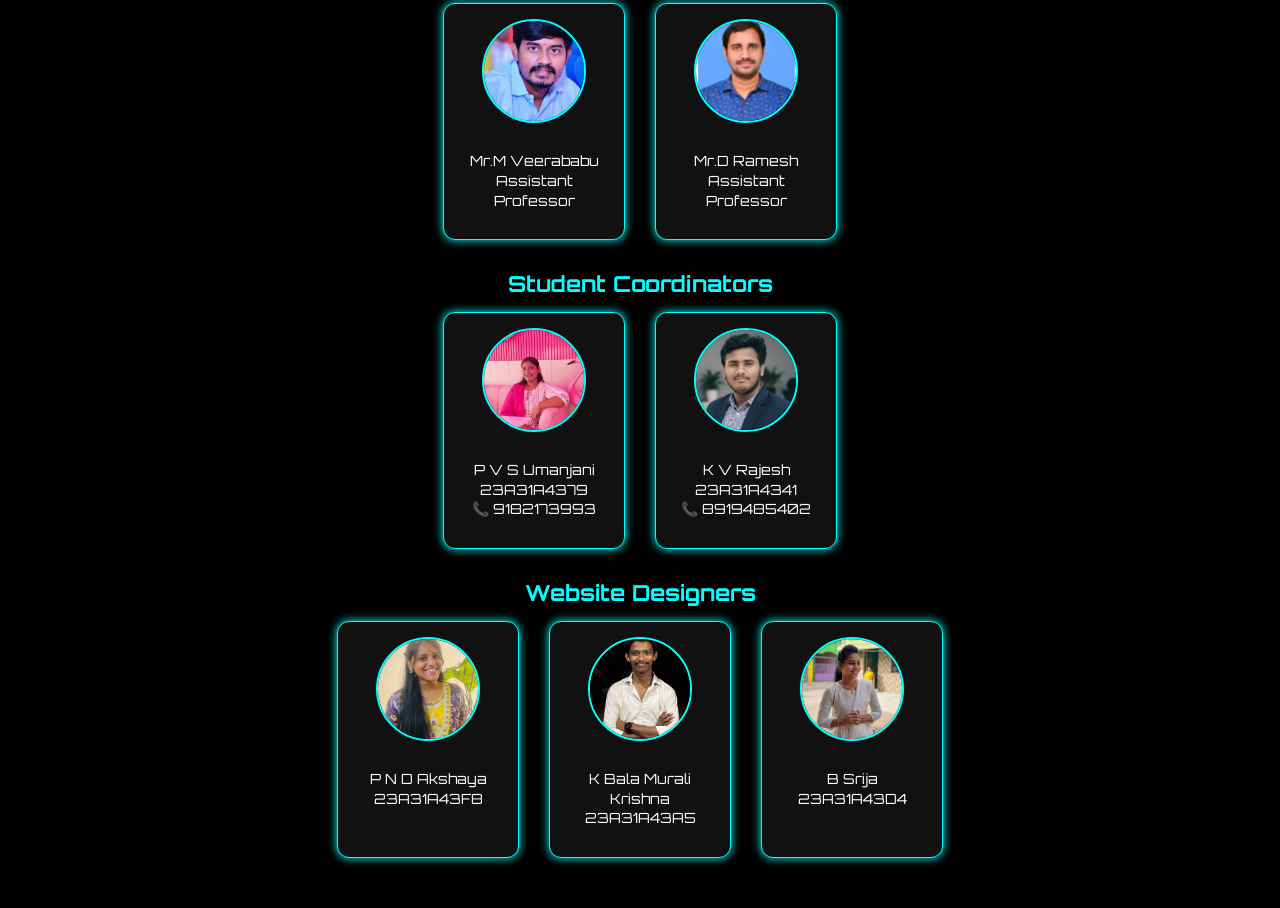
==== commit 8f8de5b4: "Update ebhigna.html" ====
--- a/ebhigna.html
+++ b/ebhigna.html
@@ -21,7 +21,7 @@
       <h4>Department of CSE (AI)</h4>
 
       <div class="dept-poster">
-        <img src="dept.jpg" alt="Department Poster">
+        <img src="department_poster.jpg" alt="Department Poster">
       </div>
     </header>
 
@@ -167,3 +167,4 @@
 </body>
 </html>
 
+
